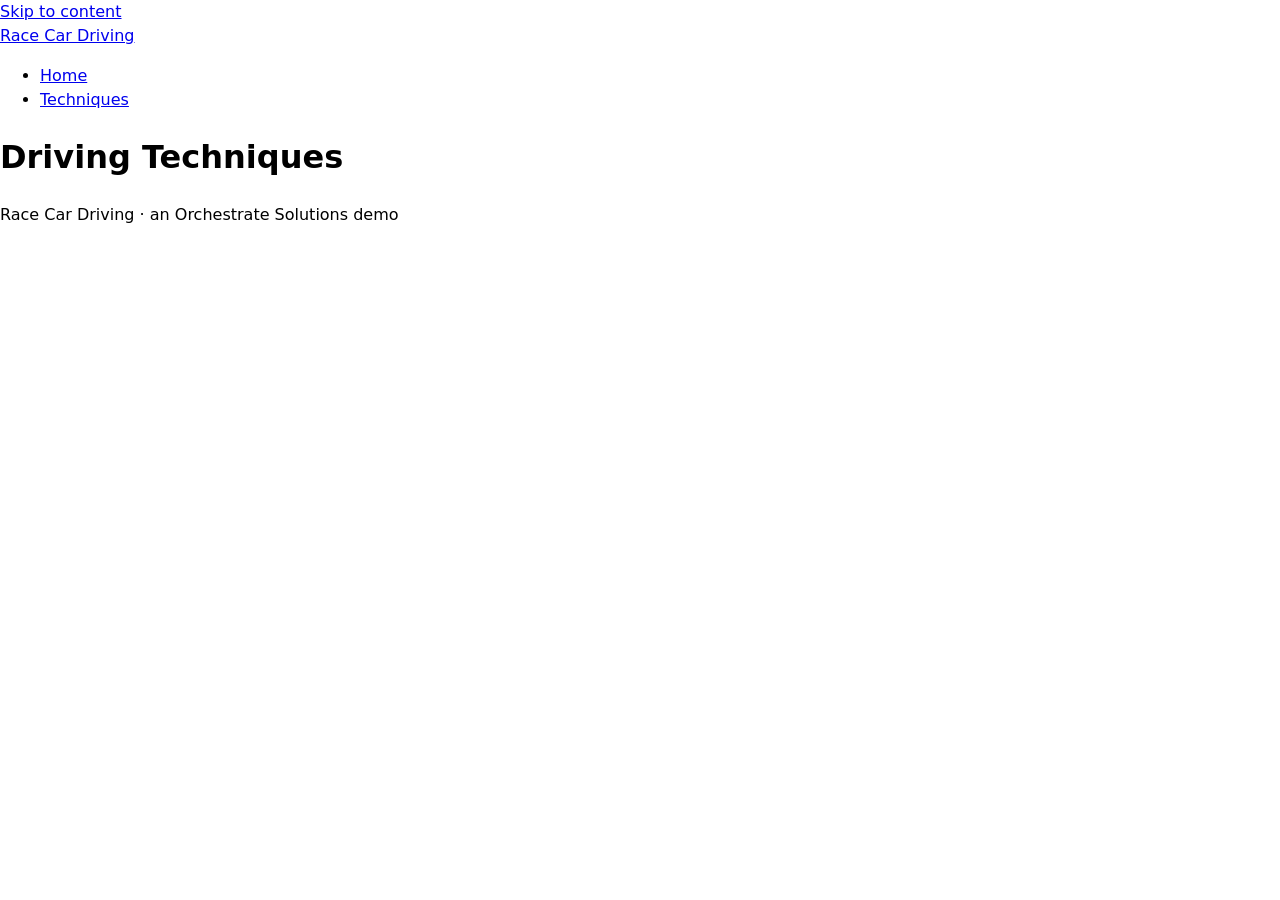
==== pages/techniques.html @ ab2b8063 "Scaffold: pages, styles and scripts" ====
<!doctype html>
<html lang="en">
<head>
  <meta charset="utf-8">
  <meta name="viewport" content="width=device-width, initial-scale=1">
  <title>Techniques | Race Car Driving</title>
  <link rel="stylesheet" href="../css/tokens.css">
  <link rel="stylesheet" href="../css/layout.css">
  <link rel="stylesheet" href="../css/site.css">
</head>
<body>
  <a class="skip-link" href="#main">Skip to content</a>
  <header class="site-header">
    <a class="brand" href="../index.html">Race Car Driving</a>
    <nav aria-label="Main">
      <ul>
        <li><a href="../index.html">Home</a></li>
        <li><a href="../pages/techniques.html">Techniques</a></li>
      </ul>
    </nav>
  </header>
  <main id="main">
    <h1>Driving Techniques</h1>
    <!-- Full-Stack: page content goes here -->
  </main>
  <footer class="site-footer"><p>Race Car Driving &middot; an Orchestrate Solutions demo</p></footer>
  <script src="../js/nav.js"></script>
  <script src="../js/app.js"></script>
</body>
</html>
---- css/tokens.css ----
:root {
  /* Designer: colours, type and spacing tokens */
}
---- css/layout.css ----
/* UI/UX: layout, header, nav, footer */
---- css/site.css ----
/* Lead Dev: base styles */
body { margin: 0; font-family: system-ui, sans-serif; line-height: 1.5; }
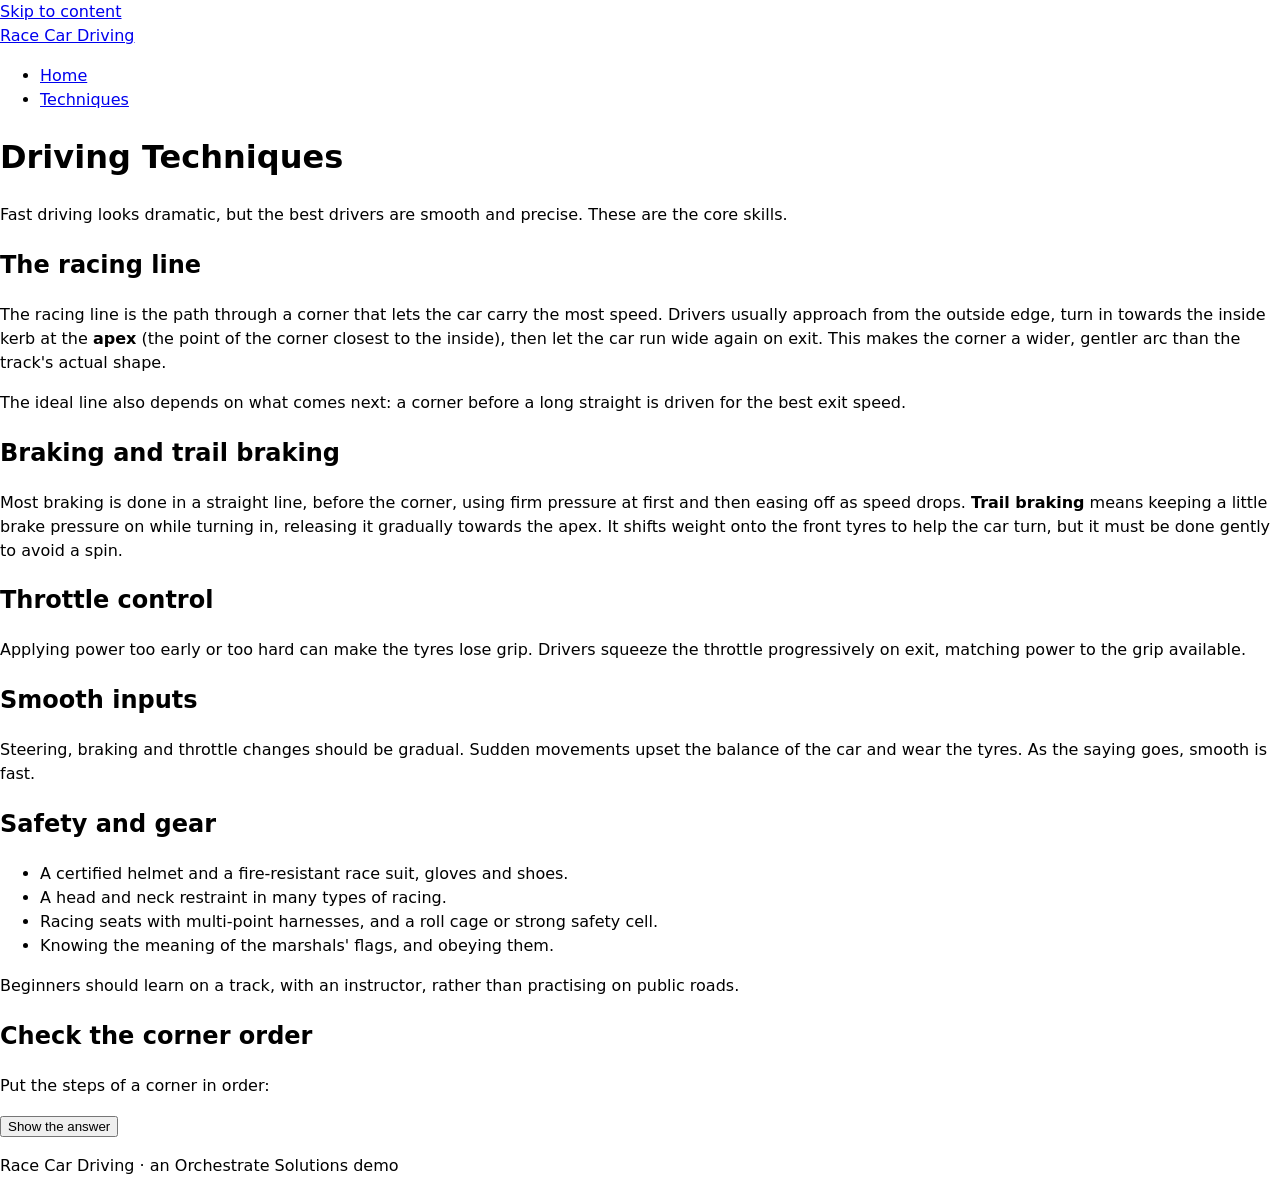
==== commit 60dfa45e: "Add techniques page content" ====
--- a/pages/techniques.html
+++ b/pages/techniques.html
@@ -21,7 +21,47 @@
   </header>
   <main id="main">
     <h1>Driving Techniques</h1>
-    <!-- Full-Stack: page content goes here -->
+    <p class="lead">Fast driving looks dramatic, but the best drivers are smooth and precise. These are the core skills.</p>
+
+    <section aria-labelledby="line">
+      <h2 id="line">The racing line</h2>
+      <p>The racing line is the path through a corner that lets the car carry the most speed. Drivers usually approach from the outside edge, turn in towards the inside kerb at the <strong>apex</strong> (the point of the corner closest to the inside), then let the car run wide again on exit. This makes the corner a wider, gentler arc than the track's actual shape.</p>
+      <p>The ideal line also depends on what comes next: a corner before a long straight is driven for the best exit speed.</p>
+    </section>
+
+    <section aria-labelledby="braking">
+      <h2 id="braking">Braking and trail braking</h2>
+      <p>Most braking is done in a straight line, before the corner, using firm pressure at first and then easing off as speed drops. <strong>Trail braking</strong> means keeping a little brake pressure on while turning in, releasing it gradually towards the apex. It shifts weight onto the front tyres to help the car turn, but it must be done gently to avoid a spin.</p>
+    </section>
+
+    <section aria-labelledby="throttle">
+      <h2 id="throttle">Throttle control</h2>
+      <p>Applying power too early or too hard can make the tyres lose grip. Drivers squeeze the throttle progressively on exit, matching power to the grip available.</p>
+    </section>
+
+    <section aria-labelledby="smooth">
+      <h2 id="smooth">Smooth inputs</h2>
+      <p>Steering, braking and throttle changes should be gradual. Sudden movements upset the balance of the car and wear the tyres. As the saying goes, smooth is fast.</p>
+    </section>
+
+    <section aria-labelledby="safety">
+      <h2 id="safety">Safety and gear</h2>
+      <ul>
+        <li>A certified helmet and a fire-resistant race suit, gloves and shoes.</li>
+        <li>A head and neck restraint in many types of racing.</li>
+        <li>Racing seats with multi-point harnesses, and a roll cage or strong safety cell.</li>
+        <li>Knowing the meaning of the marshals' flags, and obeying them.</li>
+      </ul>
+      <p>Beginners should learn on a track, with an instructor, rather than practising on public roads.</p>
+    </section>
+
+    <section aria-labelledby="tips">
+      <h2 id="tips">Check the corner order</h2>
+      <p>Put the steps of a corner in order:</p>
+      <ol id="corner-steps" class="steps"></ol>
+      <button type="button" id="steps-reveal">Show the answer</button>
+      <p id="steps-answer" role="status" aria-live="polite"></p>
+    </section>
   </main>
   <footer class="site-footer"><p>Race Car Driving &middot; an Orchestrate Solutions demo</p></footer>
   <script src="../js/nav.js"></script>
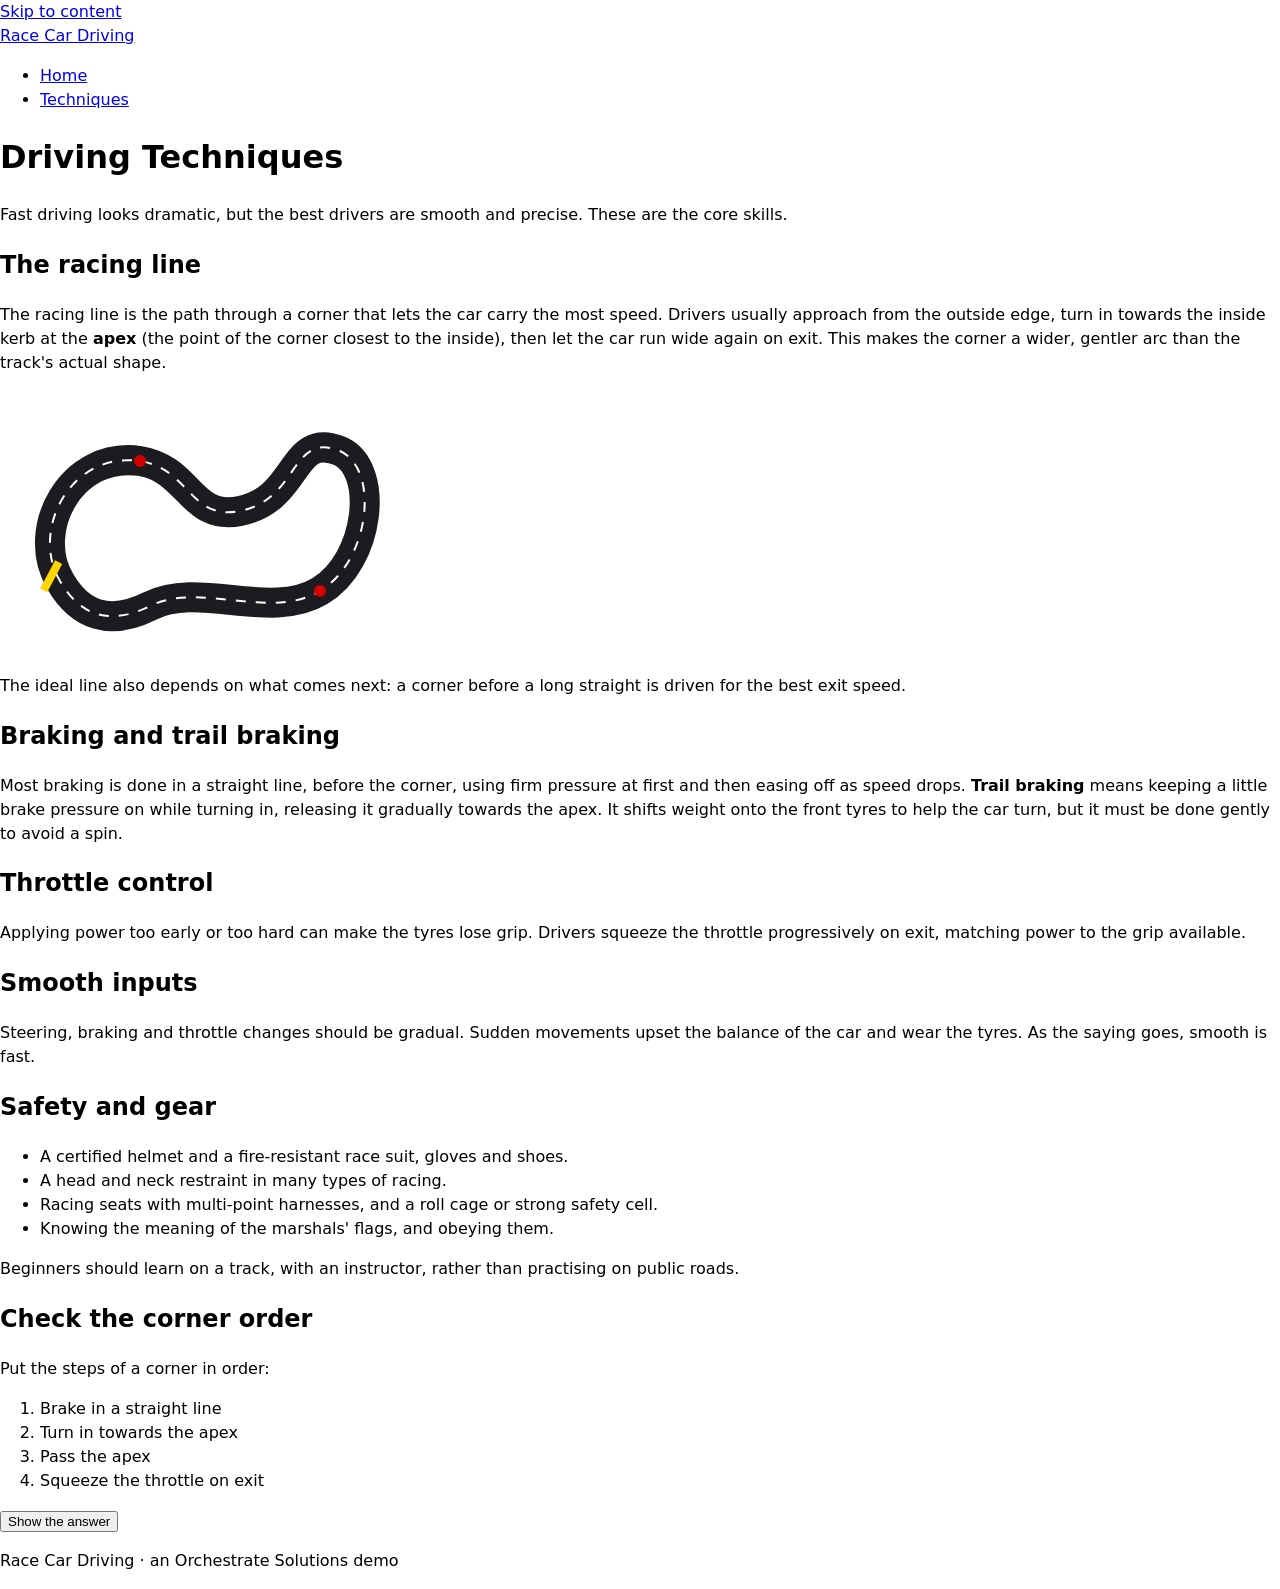
==== commit f3aa95bd: "Add F1 hero and track illustration with alt text" ====
--- a/pages/techniques.html
+++ b/pages/techniques.html
@@ -26,6 +26,7 @@
     <section aria-labelledby="line">
       <h2 id="line">The racing line</h2>
       <p>The racing line is the path through a corner that lets the car carry the most speed. Drivers usually approach from the outside edge, turn in towards the inside kerb at the <strong>apex</strong> (the point of the corner closest to the inside), then let the car run wide again on exit. This makes the corner a wider, gentler arc than the track's actual shape.</p>
+      <img src="../assets/track.svg" width="400" height="260" style="max-width:100%;height:auto" alt="Top-down outline of a winding race circuit with a start line">
       <p>The ideal line also depends on what comes next: a corner before a long straight is driven for the best exit speed.</p>
     </section>
 
--- a/css/tokens.css
+++ b/css/tokens.css
@@ -1,3 +1,52 @@
 :root {
-  /* Designer: colours, type and spacing tokens */
+  /* Palette: racing red, asphalt black, paper white, signal yellow.
+     Contrast: --ink on --bg 17:1; --bg on --accent 5.9:1; --ink on --signal 15:1; --muted on --bg 7.4:1 */
+  --bg: #ffffff;
+  --surface: #f2f2f0;
+  --ink: #0d0d10;
+  --muted: #4a4a52;
+  --accent: #d40000;
+  --accent-dark: #9e0000;
+  --signal: #ffd400;
+  --asphalt: #1b1b20;
+  --on-dark: #ffffff;
+  --border: #d4d4d0;
+  --focus: #0050d8;
+
+  /* Type: system fonts only. Bold, tight, condensed-feeling headings. */
+  --font-display: "Arial Black", "Helvetica Neue", Impact, system-ui, sans-serif;
+  --font-body: system-ui, -apple-system, "Segoe UI", Roboto, Arial, sans-serif;
+  --text-sm: 0.875rem;
+  --text-base: 1.0625rem;
+  --text-lg: 1.25rem;
+  --text-xl: 1.75rem;
+  --text-2xl: clamp(2rem, 5vw, 3rem);
+  --text-3xl: clamp(2.6rem, 8vw, 4.75rem);
+  --leading: 1.6;
+  --leading-tight: 1.05;
+  --tracking-display: -0.02em;
+
+  /* Spacing and shape (sharp corners suit the racing feel) */
+  --space-1: 0.25rem;
+  --space-2: 0.5rem;
+  --space-3: 1rem;
+  --space-4: 1.5rem;
+  --space-5: 2.5rem;
+  --space-6: 4rem;
+  --radius: 2px;
+  --radius-lg: 6px;
+  --stripe: 6px;
+  --max-width: 68rem;
 }
+
+@media (prefers-color-scheme: dark) {
+  :root {
+    --bg: #0d0d10;
+    --surface: #1b1b20;
+    --ink: #f5f5f2;
+    --muted: #b8b8c0;
+    --accent: #ff3b30;
+    --border: #3a3a42;
+    --focus: #7fb0ff;
+  }
+}
